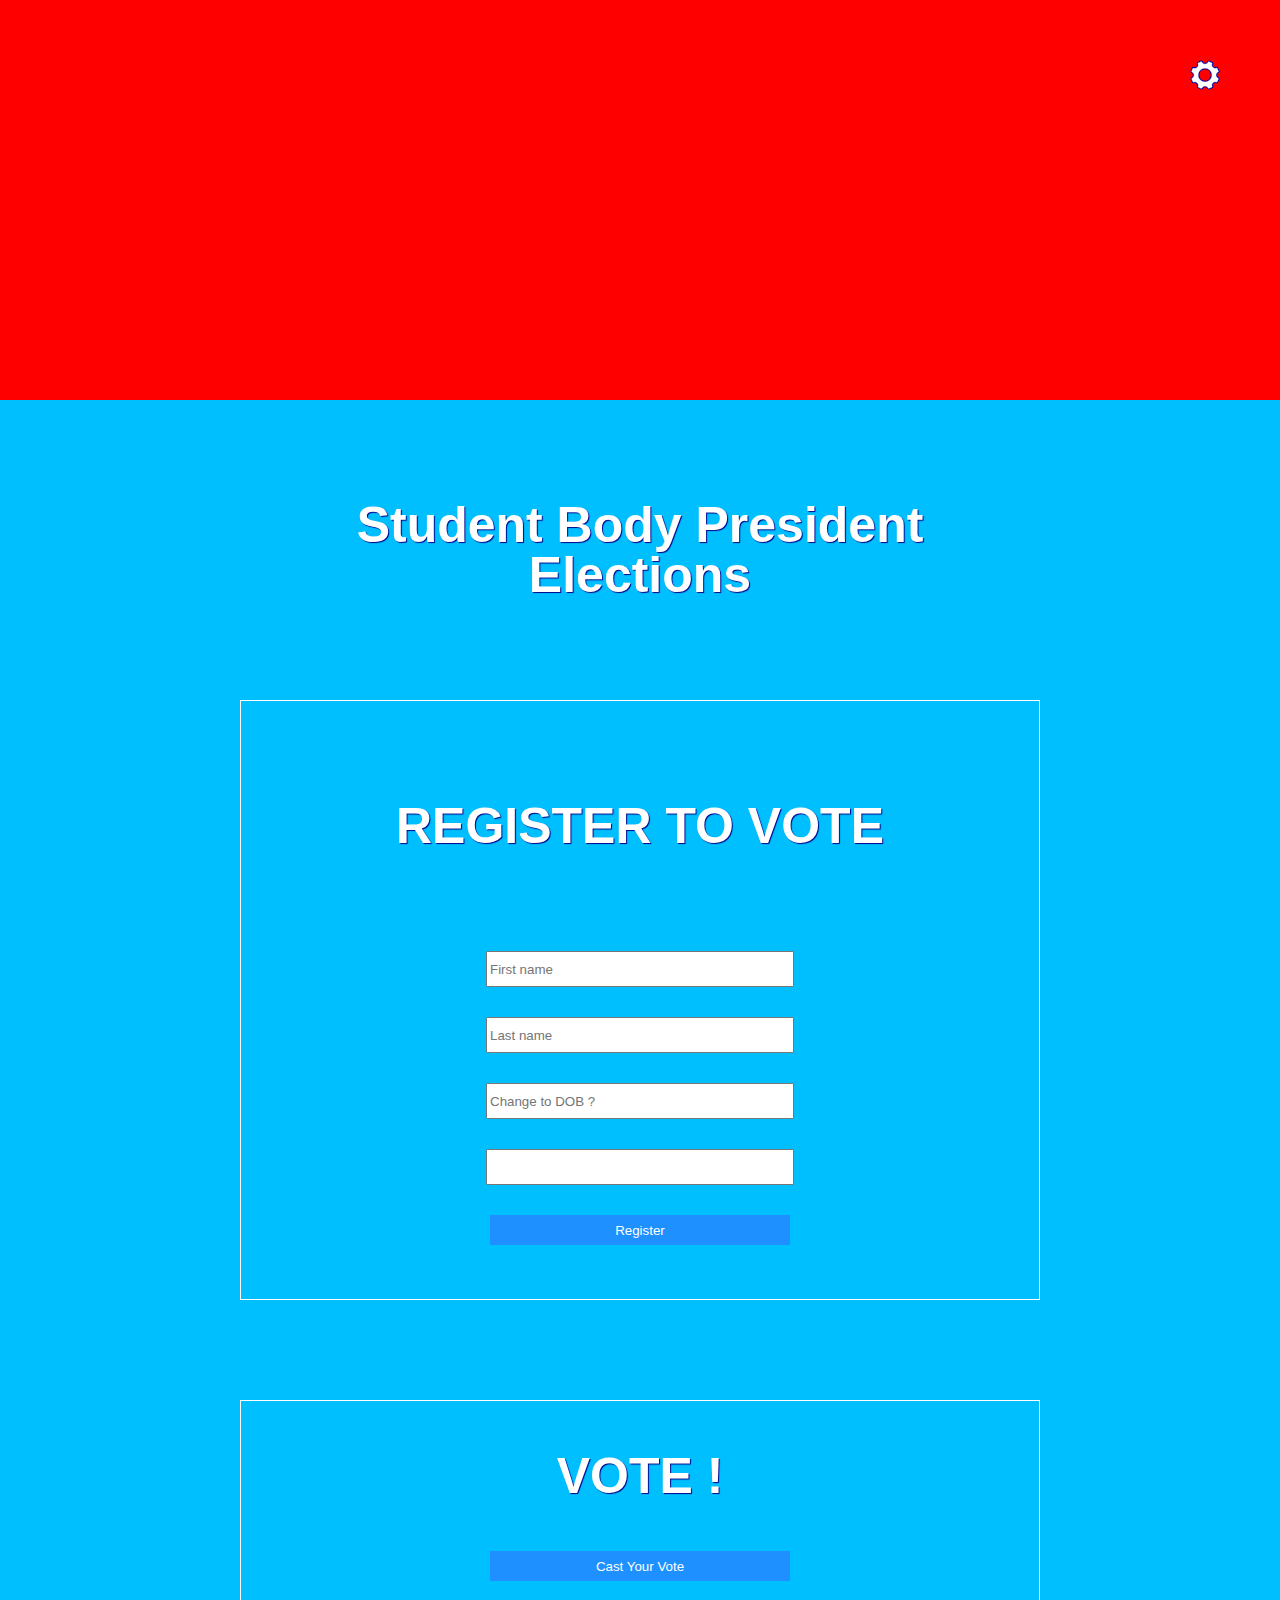
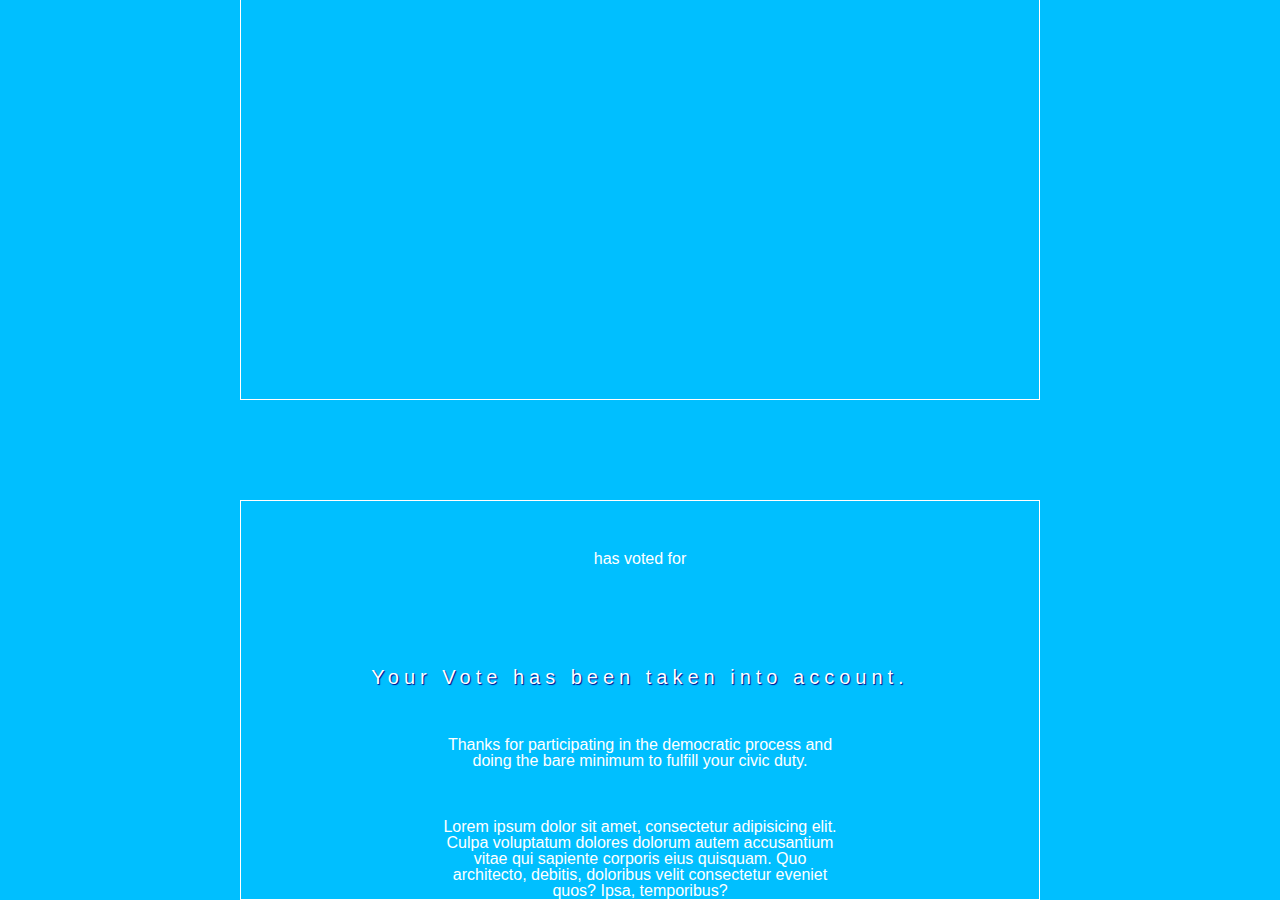
==== views/index.html @ 151abd37 "first push" ====
<!DOCTYPE html>
<html lang="en">

<head>
    <meta charset="UTF-8">
    <title>Student Body Elections</title>
    <meta name="description" content="Student Body Elections">
    <link rel="icon" type="image/png" href="../img/favicon.png">
    <link rel="stylesheet" href="../views/assets/css/style.css">
</head>

<body>
    <header>
        <div id="adminbutton">
            <a href="/admin"></a>
        </div>
    </header>
    <main>
        <h1 id="truc"></div>
        <h1>Student Body President Elections</h1>
        <div id="register">
            <h1>REGISTER TO VOTE</h1>
            <form id="voterregister">
                <input type="text" id="firstname" name="firstname" placeholder="First name">
                <input type="text" id="lastname" name="lastname" placeholder="Last name">
                <input type="text" id="age" name="age" placeholder="Change to DOB ?">
                <input type="email" name="email" id="mail">
                <input type="submit" value="Register">
            </form>
        </div>
        <div id="vote" class="nahidden">
            <h1>VOTE !</h1>
            <!--div.candidate*4>div#candidatepic+p-->
            <form id="votecasting">
                <div id="candidatelist">
                </div>
                <input type="submit" value="Cast Your Vote" id="castyovote">
            </form>
        </div>

        <div id="voted" class="nahidden">
            <div id="yourvotehere">

                <p> <em id="yourname"></em> has voted for <em id="thepersonyouvotedfor"></em></p>
            </div>
            <input type="hidden" name="Language" value="">
            <h2>Your Vote has been taken into account.</h2>
            <p>Thanks for participating in the democratic process and doing the bare minimum to fulfill your civic duty.</p>

            <div id="results">
                <div class="candidateresult">
                    <p>Lorem ipsum dolor sit amet, consectetur adipisicing elit. Culpa voluptatum dolores dolorum autem accusantium vitae qui sapiente corporis eius quisquam. Quo architecto, debitis, doloribus velit consectetur eveniet quos? Ipsa, temporibus?</p>
                    <p></p>
                    <p></p>
                </div>
                <div class="candidateresult">
                    <p></p>
                    <p></p>
                    <p></p>
                </div>
                <div class="candidateresult">
                    <p></p>
                    <p></p>
                    <p></p>
                </div>
                <div class="candidateresult">
                    <p></p>
                    <p></p>
                    <p></p>
                </div>
            </div>
        </div>


    </main>


    <script src="https://ajax.googleapis.com/ajax/libs/jquery/3.1.0/jquery.min.js"></script>
    <script src="../js/script.js"></script>
</body>

</html>
---- views/assets/css/style.css ----
/**RESET CSS **/
html,
body,
div,
span,
applet,
object,
iframe,
h1,
h2,
h3,
h4,
h5,
h6,
p,
blockquote,
pre,
a,
abbr,
acronym,
address,
big,
cite,
code,
del,
dfn,
em,
img,
ins,
kbd,
q,
s,
samp,
small,
strike,
strong,
sub,
sup,
tt,
var,
b,
u,
i,
center,
dl,
dt,
dd,
ol,
ul,
li,
fieldset,
form,
label,
legend,
table,
caption,
tbody,
tfoot,
thead,
tr,
th,
td,
article,
aside,
canvas,
details,
embed,
figure,
figcaption,
footer,
header,
hgroup,
menu,
nav,
output,
ruby,
section,
summary,
time,
mark,
audio,
video {
  margin: 0;
  padding: 0;
  border: 0;
  font-size: 100%;
  font: inherit;
  vertical-align: baseline; }

/* HTML5 display-role reset for older browsers */
article,
aside,
details,
figcaption,
figure,
footer,
header,
hgroup,
menu,
nav,
section {
  display: block; }

body {
  line-height: 1; }

ol,
ul {
  list-style: none; }

blockquote,
q {
  quotes: none; }

blockquote:before,
blockquote:after,
q:before,
q:after {
  content: '';
  content: none; }

table {
  border-collapse: collapse;
  border-spacing: 0; }

body {
  width: 100%;
  height: 800px;
  background-color: deepskyblue; }
  body header {
    height: 400px;
    width: 100%;
    position: relative;
    background-color: red;
    background-image: url(../img/Beacon-hills.JPG);
    background-size: cover;
    background-position: center; }
    body header #adminbutton {
      width: 50px;
      height: 50px;
      position: absolute;
      right: 50px;
      top: 50px;
      background-image: url(../img/settings-icon.png);
      background-position: center;
      background-repeat: no-repeat;
      transition: all ease 1s; }
      body header #adminbutton a {
        display: block;
        width: 50px;
        height: 50px; }
    body header #adminbutton:hover {
      background-image: url(../img/settings-icon-blue.png);
      transition: all ease 1s; }
  body main {
    width: 800px;
    margin: 0 auto;
    position: relative; }
    body main h1 {
      font-family: Arial;
      font-weight: bold;
      font-size: 50px;
      margin-top: 100px;
      text-align: center;
      color: white;
      text-shadow: 1px 1px 1px darkblue;
      margin-bottom: 100px; }
    body main h2 {
      font-family: arial;
      text-align: center;
      letter-spacing: 5px;
      margin-top: 5px; }
    body main input[type=text], body main input[type=email] {
      display: block;
      margin: 30px auto 30px;
      height: 30px;
      width: 300px; }
    body main input[type=submit] {
      display: block;
      border: 1px solid transparent;
      background-color: dodgerblue;
      height: 30px;
      width: 300px;
      margin: 0 auto;
      color: white;
      transition: all ease 1s; }
    body main input[type=submit]:hover {
      background-color: darkblue;
      transition: all ease 1s;
      border: 1px solid white; }
    body main #register,
    body main #vote,
    body main #voted {
      width: 100%;
      height: 600px;
      box-sizing: border-box;
      border: 1px solid white; }
    body main .hidden {
      display: none; }
    body main #vote {
      height: 600px;
      clear: both;
      margin-bottom: 100px; }
      body main #vote h1 {
        margin-bottom: 50px;
        margin-top: 50px; }
      body main #vote form {
        height: 100%;
        width: 100%;
        position: relative; }
        body main #vote form .candidate {
          background-color: darkblue;
          width: 20%;
          height: 280px;
          float: left;
          margin-right: 40px;
          position: relative;
          margin-bottom: 50px;
          padding-top: 20px; }
        body main #vote form .candidate:first-child {
          margin-left: 20px; }
        body main #vote form .candidate:nth-child(4) {
          margin-right: 0; }
        body main #vote form input[type=radio] {
          position: absolute;
          bottom: 8px;
          left: 44%;
          background-color: red; }
        body main #vote form input[type=submit] {
          display: block; }
        body main #vote form #candidatedata {
          height: 250px;
          width: 100%; }
          body main #vote form #candidatedata img {
            display: block;
            width: 80%;
            height: 80%;
            margin: 0 auto;
            border: 1px solide white;
            box-sizing: border-box; }
          body main #vote form #candidatedata h3 {
            margin: 0 auto;
            margin-top: 10px;
            width: 100px;
            height: 40px;
            font-family: Arial black;
            text-align: center;
            color: white; }
    body main #register {
      margin-bottom: 100px; }
    body main #voted {
      height: 400px;
      width: 100%;
      margin-bottom: 100px; }
      body main #voted h2 {
        color: white;
        font-family: arial;
        font-size: 20px;
        margin-top: 100px;
        text-shadow: 1px 1px 1px darkblue; }
      body main #voted p {
        width: 400px;
        margin: 0 auto;
        margin-top: 50px;
        text-align: center;
        color: white;
        font-family: arial; }

/*# sourceMappingURL=style.css.map */
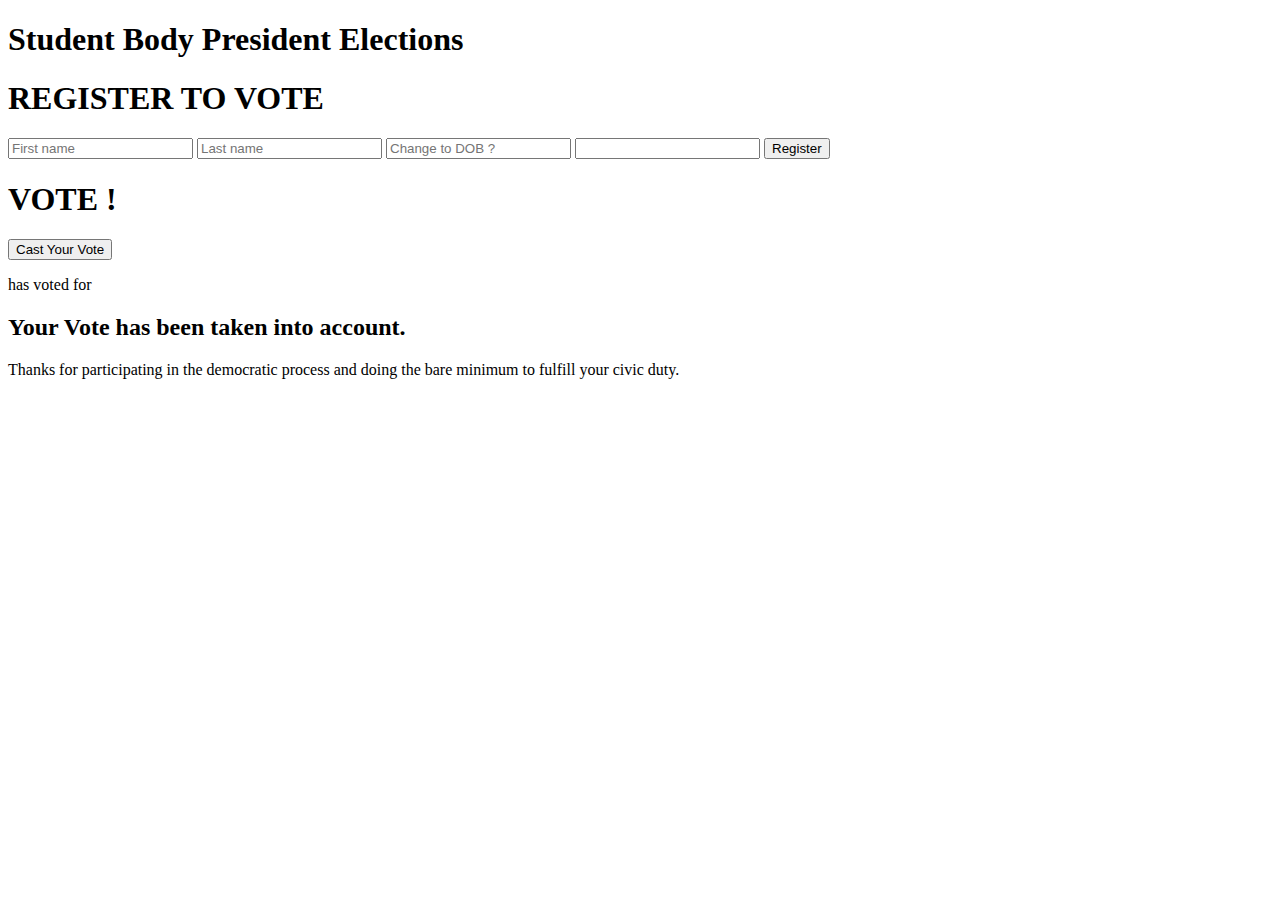
==== commit 05bd3ed8: "last minute commit rush" ====
--- a/views/index.html
+++ b/views/index.html
@@ -6,7 +6,7 @@
     <title>Student Body Elections</title>
     <meta name="description" content="Student Body Elections">
     <link rel="icon" type="image/png" href="../img/favicon.png">
-    <link rel="stylesheet" href="../views/assets/css/style.css">
+    <link rel="stylesheet" href="../css/style.css">
 </head>
 
 <body>
@@ -28,7 +28,7 @@
                 <input type="submit" value="Register">
             </form>
         </div>
-        <div id="vote" class="nahidden">
+        <div id="vote" class="hidden">
             <h1>VOTE !</h1>
             <!--div.candidate*4>div#candidatepic+p-->
             <form id="votecasting">
@@ -48,26 +48,8 @@
             <p>Thanks for participating in the democratic process and doing the bare minimum to fulfill your civic duty.</p>
 
             <div id="results">
-                <div class="candidateresult">
-                    <p>Lorem ipsum dolor sit amet, consectetur adipisicing elit. Culpa voluptatum dolores dolorum autem accusantium vitae qui sapiente corporis eius quisquam. Quo architecto, debitis, doloribus velit consectetur eveniet quos? Ipsa, temporibus?</p>
-                    <p></p>
-                    <p></p>
-                </div>
-                <div class="candidateresult">
-                    <p></p>
-                    <p></p>
-                    <p></p>
-                </div>
-                <div class="candidateresult">
-                    <p></p>
-                    <p></p>
-                    <p></p>
-                </div>
-                <div class="candidateresult">
-                    <p></p>
-                    <p></p>
-                    <p></p>
-                </div>
+               
+               
             </div>
         </div>
 
